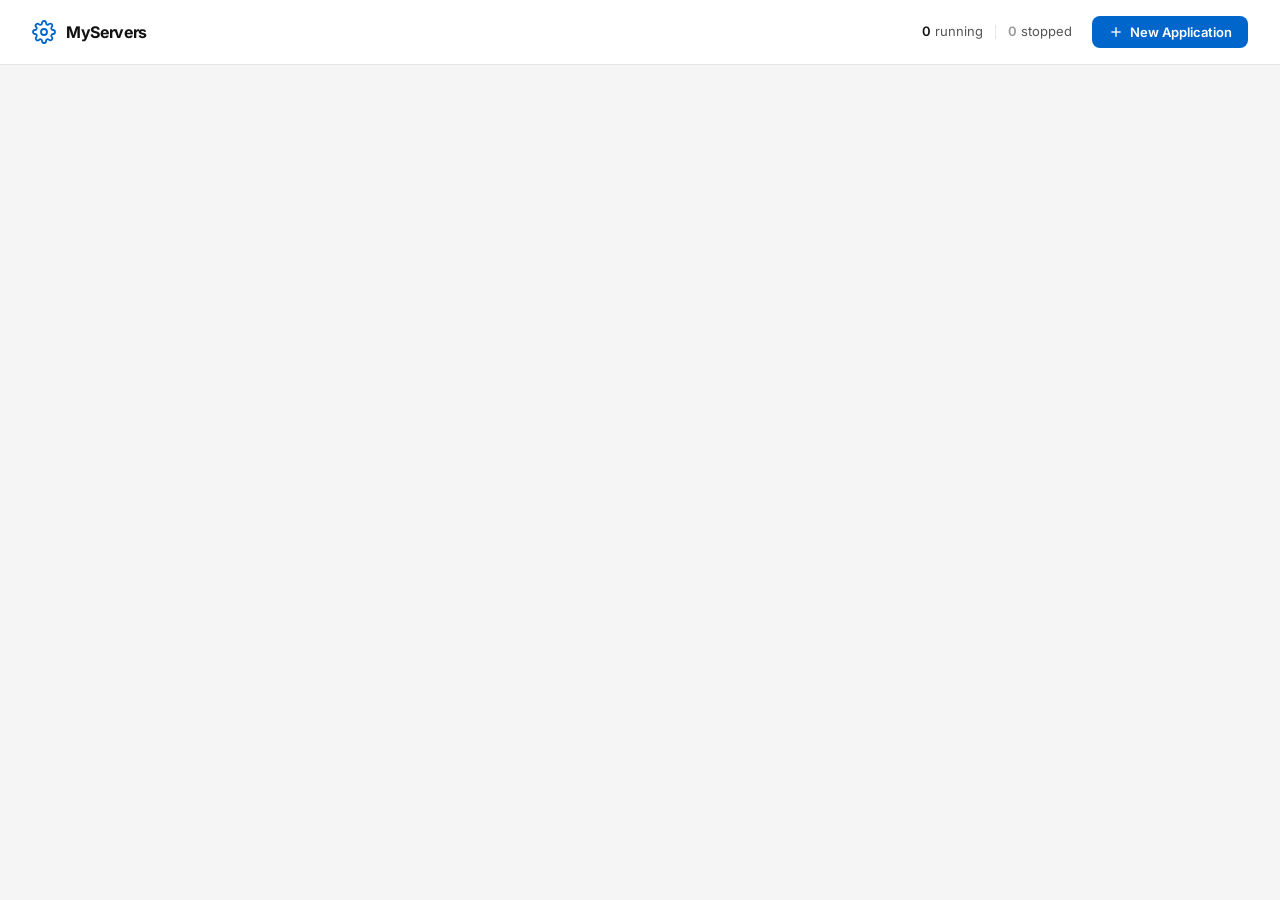
==== app/public/index.html @ 9ef7dccb "feat: Implement core application management and server functionality - Added main application logic " ====
<!DOCTYPE html>
<html lang="en">
<head>
  <meta charset="UTF-8"/>
  <meta name="viewport" content="width=device-width,initial-scale=1.0"/>
  <title>MyServers</title>
  <link rel="icon" type="image/svg+xml" href="data:image/svg+xml,%3Csvg xmlns='http://www.w3.org/2000/svg' viewBox='0 0 24 24' fill='none' stroke='%236366f1' stroke-width='1.8'%3E%3Ccircle cx='12' cy='12' r='3'/%3E%3Cpath d='M19.4 15a1.65 1.65 0 0 0 .33 1.82l.06.06a2 2 0 1 1-2.83 2.83l-.06-.06a1.65 1.65 0 0 0-1.82-.33 1.65 1.65 0 0 0-1 1.51V21a2 2 0 0 1-4 0v-.09A1.65 1.65 0 0 0 9 19.4a1.65 1.65 0 0 0-1.82.33l-.06.06a2 2 0 1 1-2.83-2.83l.06-.06A1.65 1.65 0 0 0 4.68 15a1.65 1.65 0 0 0-1.51-1H3a2 2 0 0 1 0-4h.09A1.65 1.65 0 0 0 4.6 9a1.65 1.65 0 0 0-.33-1.82l-.06-.06a2 2 0 1 1 2.83-2.83l.06.06A1.65 1.65 0 0 0 9 4.68a1.65 1.65 0 0 0 1-1.51V3a2 2 0 0 1 4 0v.09a1.65 1.65 0 0 0 1 1.51 1.65 1.65 0 0 0 1.82-.33l.06-.06a2 2 0 1 1 2.83 2.83l-.06.06A1.65 1.65 0 0 0 19.4 9a1.65 1.65 0 0 0 1.51 1H21a2 2 0 0 1 0 4h-.09a1.65 1.65 0 0 0-1.51 1z'/%3E%3C/svg%3E"/>
  <link href="https://fonts.googleapis.com/css2?family=Inter:wght@400;500;600;700&display=swap" rel="stylesheet"/>
  <link rel="stylesheet" href="style.css"/>
</head>
<body>

  <header class="header">
    <div class="header-left">
      <svg class="logo" viewBox="0 0 24 24" fill="none" stroke="currentColor" stroke-width="1.8"><circle cx="12" cy="12" r="3"/><path d="M19.4 15a1.65 1.65 0 0 0 .33 1.82l.06.06a2 2 0 1 1-2.83 2.83l-.06-.06a1.65 1.65 0 0 0-1.82-.33 1.65 1.65 0 0 0-1 1.51V21a2 2 0 0 1-4 0v-.09A1.65 1.65 0 0 0 9 19.4a1.65 1.65 0 0 0-1.82.33l-.06.06a2 2 0 1 1-2.83-2.83l.06-.06A1.65 1.65 0 0 0 4.68 15a1.65 1.65 0 0 0-1.51-1H3a2 2 0 0 1 0-4h.09A1.65 1.65 0 0 0 4.6 9a1.65 1.65 0 0 0-.33-1.82l-.06-.06a2 2 0 1 1 2.83-2.83l.06.06A1.65 1.65 0 0 0 9 4.68a1.65 1.65 0 0 0 1-1.51V3a2 2 0 0 1 4 0v.09a1.65 1.65 0 0 0 1 1.51 1.65 1.65 0 0 0 1.82-.33l.06-.06a2 2 0 1 1 2.83 2.83l-.06.06A1.65 1.65 0 0 0 19.4 9a1.65 1.65 0 0 0 1.51 1H21a2 2 0 0 1 0 4h-.09a1.65 1.65 0 0 0-1.51 1z"/></svg>
      <h1>MyServers</h1>
    </div>
    <div class="header-right">
      <div class="stats">
        <span class="stat"><b id="statRunning">0</b> running</span>
        <span class="stat-sep"></span>
        <span class="stat muted"><b id="statStopped">0</b> stopped</span>
      </div>
      <button class="btn btn-accent" id="btnAdd">
        <svg viewBox="0 0 24 24" fill="none" stroke="currentColor" stroke-width="2"><line x1="12" y1="5" x2="12" y2="19"/><line x1="5" y1="12" x2="19" y2="12"/></svg>
        New Application
      </button>
    </div>
  </header>

  <main class="main">
    <div id="appList"></div>
  </main>

  <div id="toastBox" class="toast-wrap"></div>

  <!-- ═══ Add/Edit Modal ═══ -->
  <div id="modal" class="overlay hidden"><div class="overlay-bg"></div>
    <div class="dialog">
      <div class="dialog-head">
        <h2 id="modalTitle">New Application</h2>
        <button class="icon-btn" onclick="closeModal('modal')"><svg viewBox="0 0 24 24" fill="none" stroke="currentColor" stroke-width="2"><line x1="18" y1="6" x2="6" y2="18"/><line x1="6" y1="6" x2="18" y2="18"/></svg></button>
      </div>
      <form id="appForm" autocomplete="off" class="dialog-body">
        <input type="hidden" id="fId"/>

        <div class="field">
          <label for="fName">Application Name</label>
          <input type="text" id="fName" required/>
        </div>

        <div class="field-row">
          <div class="field" style="width:140px">
            <label for="fType">Type</label>
            <select id="fType">
            </select>
          </div>
          <div class="field grow">
            <label for="fDir">Project Directory</label>
            <div class="field-with-btn">
              <input type="text" id="fDir" required/>
              <button type="button" class="browse-btn" onclick="pickFolder('fDir')">Browse</button>
            </div>
          </div>
        </div>

        <div class="field-row">
          <div class="field" style="width:140px">
            <label for="fServe">Serve Mode</label>
            <select id="fServe">
              <option value="command">Command</option>
              <option value="static">Static Folder</option>
              <option value="script">Script File</option>
            </select>
          </div>
          <div class="field" style="width:100px">
            <label for="fPort">Port</label>
            <input type="number" id="fPort"/>
          </div>
          <div class="field grow hidden" id="fStaticWrap">
            <label for="fStatic">Static Folder</label>
            <input type="text" id="fStatic"/>
          </div>
          <div class="field grow hidden" id="fScriptWrap">
            <label for="fScript">Script File</label>
            <div class="field-with-btn">
              <input type="text" id="fScript"/>
              <button type="button" class="browse-btn" onclick="pickScript()">Browse</button>
            </div>
          </div>
        </div>

        <div class="field">
          <label for="fBuild">Build &amp; Run Command <span class="field-hint">one command per line — last line is the run command</span></label>
          <textarea id="fBuild" rows="4"></textarea>
        </div>

        <div class="field">
          <label for="fEnv">Environment Variables <span class="field-hint">KEY=VALUE per line</span></label>
          <textarea id="fEnv" rows="2"></textarea>
        </div>

        <label class="switch-row">
          <span class="switch"><input type="checkbox" id="fAuto"/><span class="track"></span></span>
          Auto-start when MyServers launches
        </label>

        <div class="dialog-foot">
          <button type="button" class="btn btn-flat" onclick="closeModal('modal')">Cancel</button>
          <button type="submit" class="btn btn-accent">Save</button>
        </div>
      </form>
    </div>
  </div>

  <!-- ═══ Logs Modal ═══ -->
  <div id="logModal" class="overlay hidden"><div class="overlay-bg"></div>
    <div class="dialog dialog-lg">
      <div class="dialog-head">
        <h2 id="logTitle">Logs</h2>
        <div class="head-actions">
          <button class="btn btn-flat btn-sm" id="btnWrapLog" title="Toggle word wrap">
            <svg viewBox="0 0 24 24" fill="none" stroke="currentColor" stroke-width="2" class="ic"><path d="M3 6h18"/><path d="M3 12h15a3 3 0 1 1 0 6h-4"/><polyline points="13 16 11 18 13 20"/><path d="M3 18h4"/></svg>
            Text Wrap
          </button>
          <button class="btn btn-flat btn-sm" id="btnCopyLog">
            <svg viewBox="0 0 24 24" fill="none" stroke="currentColor" stroke-width="2" class="ic"><rect x="9" y="9" width="13" height="13" rx="2" ry="2"/><path d="M5 15H4a2 2 0 0 1-2-2V4a2 2 0 0 1 2-2h9a2 2 0 0 1 2 2v1"/></svg>
            Copy
          </button>
          <button class="btn btn-flat btn-sm" id="btnExportLog">
            <svg viewBox="0 0 24 24" fill="none" stroke="currentColor" stroke-width="2" class="ic"><path d="M21 15v4a2 2 0 0 1-2 2H5a2 2 0 0 1-2-2v-4"/><polyline points="7 10 12 15 17 10"/><line x1="12" y1="15" x2="12" y2="3"/></svg>
            Export
          </button>
          <button class="icon-btn" id="btnCloseLogs"><svg viewBox="0 0 24 24" fill="none" stroke="currentColor" stroke-width="2"><line x1="18" y1="6" x2="6" y2="18"/><line x1="6" y1="6" x2="18" y2="18"/></svg></button>
        </div>
      </div>
      <div class="dialog-body">
        <div class="tab-bar">
          <button class="tab active" data-tab="run">Runtime</button>
          <button class="tab" data-tab="build">Build</button>
          <button class="tab" data-tab="applog">Persisted Log</button>
        </div>
        <pre id="logContent" class="terminal nowrap"></pre>
      </div>
    </div>
  </div>

  <script src="app.js"></script>
</body>
</html>
---- app/public/style.css ----
/* ━━━ Reset ━━━━━━━━━━━━━━━━━━━━━━━━━━━━━━━━━━━━━━━━━━━━━━━━━━━━━━━ */
*,*::before,*::after{box-sizing:border-box;margin:0;padding:0}

:root{
  --bg:#f5f5f5;
  --card:#fff;
  --border:#e5e5e5;
  --border-hover:#ccc;
  --text:#111;
  --text-secondary:#555;
  --text-muted:#999;
  --accent:#0066cc;
  --accent-hover:#0055aa;
  --accent-soft:rgba(0,102,204,.07);
  --green:#16a34a;
  --green-soft:rgba(22,163,74,.08);
  --red:#dc2626;
  --orange:#ea580c;
  --orange-soft:rgba(234,88,12,.08);

  --font:'Inter',-apple-system,'Segoe UI',system-ui,sans-serif;
  --mono:'Cascadia Code','SF Mono','Consolas',monospace;
  --radius:8px;
  --shadow:0 1px 3px rgba(0,0,0,.06),0 1px 2px rgba(0,0,0,.04);
  --shadow-lg:0 10px 40px rgba(0,0,0,.1);
  --transition:.15s ease;
}

html{font-size:14px;-webkit-font-smoothing:antialiased}
body{font-family:var(--font);background:var(--bg);color:var(--text);line-height:1.5}

/* ━━━ Header ━━━━━━━━━━━━━━━━━━━━━━━━━━━━━━━━━━━━━━━━━━━━━━━━━━━━━ */
.header{
  display:flex;align-items:center;justify-content:space-between;
  padding:16px 32px;
  background:var(--card);border-bottom:1px solid var(--border);
  position:sticky;top:0;z-index:50;
}
.header-left{display:flex;align-items:center;gap:10px}
.logo{width:24px;height:24px;color:var(--accent)}
.header h1{font-size:16px;font-weight:700;letter-spacing:-.02em}
.header-right{display:flex;align-items:center;gap:20px}
.stats{display:flex;align-items:center;gap:12px;font-size:13px;color:var(--text-secondary)}
.stats b{font-weight:600;color:var(--text)}
.stat.muted b{color:var(--text-muted)}
.stat-sep{width:1px;height:14px;background:var(--border)}

/* ━━━ Buttons ━━━━━━━━━━━━━━━━━━━━━━━━━━━━━━━━━━━━━━━━━━━━━━━━━━━━ */
.btn{
  display:inline-flex;align-items:center;gap:6px;
  border:none;cursor:pointer;border-radius:var(--radius);
  font:600 13px/1 var(--font);
  padding:8px 16px;transition:all var(--transition);
}
.btn svg{width:16px;height:16px}
.btn-accent{background:var(--accent);color:#fff}
.btn-accent:hover{background:var(--accent-hover)}
.btn-flat{background:transparent;color:var(--text-secondary);border:1px solid var(--border)}
.btn-flat:hover{background:var(--bg);border-color:var(--border-hover)}
.btn-sm{padding:5px 10px;font-size:12px}
.btn-sm svg{width:14px;height:14px}

.icon-btn{
  display:flex;align-items:center;justify-content:center;
  width:32px;height:32px;border:none;cursor:pointer;
  border-radius:var(--radius);background:transparent;color:var(--text-muted);
  transition:all var(--transition);
}
.icon-btn:hover{background:var(--bg);color:var(--text)}
.icon-btn svg{width:18px;height:18px}
.ic{width:14px;height:14px}

/* ━━━ Main / App List ━━━━━━━━━━━━━━━━━━━━━━━━━━━━━━━━━━━━━━━━━━━━ */
.main{max-width:1100px;margin:0 auto;padding:24px 32px 48px}

.empty-state{
  text-align:center;padding:80px 20px;color:var(--text-muted);
}
.empty-state h3{font-size:16px;font-weight:600;color:var(--text-secondary);margin-bottom:4px}
.empty-state p{font-size:13px}

/* ─── Row ─────────────────────────────────────────── */
.app-row{
  display:flex;align-items:center;gap:16px;
  padding:14px 20px;
  background:var(--card);
  border:1px solid var(--border);
  border-radius:var(--radius);
  margin-bottom:8px;
  transition:border-color var(--transition),box-shadow var(--transition);
}
.app-row:hover{border-color:var(--border-hover);box-shadow:var(--shadow)}

/* Status indicator */
.status-dot{
  width:10px;height:10px;border-radius:50%;flex-shrink:0;
  transition:background var(--transition);
}
.status-dot.running{background:var(--green);box-shadow:0 0 0 3px var(--green-soft)}
.status-dot.building{background:var(--orange);box-shadow:0 0 0 3px var(--orange-soft);animation:blink 1.2s infinite}
.status-dot.stopped{background:#ccc}
@keyframes blink{0%,100%{opacity:1}50%{opacity:.3}}

/* Info block */
.app-info{flex:1;min-width:0}
.app-name{font-size:14px;font-weight:600;line-height:1.3;display:flex;align-items:center;gap:8px}
.app-meta{display:flex;gap:16px;margin-top:2px;font-size:12px;color:var(--text-muted)}
.app-meta span{display:flex;align-items:center;gap:4px;white-space:nowrap}
.meta-label{font-weight:600;color:var(--text-secondary)}
.app-dir{overflow:hidden;text-overflow:ellipsis}

.tag{
  display:inline-block;font-size:10px;font-weight:700;text-transform:uppercase;
  letter-spacing:.04em;padding:2px 6px;border-radius:4px;
}
.tag-running{background:var(--green-soft);color:var(--green)}
.tag-building{background:var(--orange-soft);color:var(--orange)}
.tag-stopped{background:var(--bg);color:var(--text-muted)}
.tag-auto{background:var(--accent-soft);color:var(--accent);margin-left:4px}

/* Actions — always visible but subtle */
.app-actions{display:flex;gap:4px;flex-shrink:0}
.act-btn{
  display:flex;align-items:center;justify-content:center;gap:4px;
  height:30px;padding:0 10px;border:1px solid var(--border);
  border-radius:6px;background:var(--card);cursor:pointer;
  font:500 12px var(--font);color:var(--text-secondary);
  transition:all var(--transition);
}
.act-btn svg{width:14px;height:14px}
.act-btn:hover{border-color:var(--border-hover);background:var(--bg)}
.act-btn.act-start{color:var(--green);border-color:rgba(22,163,74,.25)}
.act-btn.act-start:hover{background:var(--green-soft)}
.act-btn.act-stop{color:var(--red);border-color:rgba(220,38,38,.2)}
.act-btn.act-stop:hover{background:rgba(220,38,38,.06)}

/* ━━━ Overlay / Dialog ━━━━━━━━━━━━━━━━━━━━━━━━━━━━━━━━━━━━━━━━━━━ */
.overlay{position:fixed;inset:0;display:flex;align-items:center;justify-content:center;z-index:100}
.overlay.hidden{display:none}
.overlay-bg{position:absolute;inset:0;background:rgba(0,0,0,.15);backdrop-filter:blur(4px);animation:fadeIn .15s}

.dialog{
  position:relative;background:var(--card);
  border:1px solid var(--border);border-radius:12px;
  width:560px;max-width:94vw;max-height:88vh;overflow-y:auto;
  box-shadow:var(--shadow-lg);animation:slideUp .2s;
}
.dialog-lg{width:800px;height:70vh;resize:both;overflow:hidden;min-width:400px;min-height:300px;display:flex;flex-direction:column}
.dialog-lg .dialog-head{flex-shrink:0}
.dialog-lg .dialog-body{flex:1;display:flex;flex-direction:column;overflow:hidden}
.dialog-head{
  display:flex;align-items:center;justify-content:space-between;
  padding:16px 24px;border-bottom:1px solid var(--border);
}
.dialog-head h2{font-size:15px;font-weight:700}
.head-actions{display:flex;gap:4px;align-items:center}
.dialog-body{padding:20px 24px}
.dialog-foot{
  display:flex;justify-content:flex-end;gap:8px;
  padding-top:16px;margin-top:16px;border-top:1px solid var(--border);
}
@keyframes fadeIn{from{opacity:0}to{opacity:1}}
@keyframes slideUp{from{opacity:0;transform:translateY(10px)}to{opacity:1;transform:translateY(0)}}

/* ━━━ Form Fields ━━━━━━━━━━━━━━━━━━━━━━━━━━━━━━━━━━━━━━━━━━━━━━━━ */
.field{margin-bottom:16px}
.field label{display:block;font-size:12px;font-weight:600;color:var(--text-secondary);margin-bottom:4px}
.field-hint{font-weight:400;color:var(--text-muted)}
.field input,.field textarea,.field select{
  width:100%;padding:8px 12px;
  background:var(--bg);border:1px solid var(--border);border-radius:var(--radius);
  font:400 13px var(--font);color:var(--text);
  transition:border var(--transition);
}
.field textarea{font-family:var(--mono);font-size:12px;resize:vertical}
.field input:focus,.field textarea:focus,.field select:focus{
  outline:none;border-color:var(--accent);box-shadow:0 0 0 3px rgba(0,102,204,.1);
}

.field-row{display:flex;gap:12px;margin-bottom:16px}
.field-row .field{margin-bottom:0}
.grow{flex:1}

.field-with-btn{display:flex;gap:6px}
.field-with-btn input{flex:1}
.browse-btn{
  padding:8px 14px;border:1px solid var(--border);border-radius:var(--radius);
  background:var(--card);font:500 12px var(--font);color:var(--text-secondary);
  cursor:pointer;white-space:nowrap;transition:all var(--transition);
}
.browse-btn:hover{background:var(--bg);border-color:var(--border-hover)}

.hidden{display:none!important}

/* Switch */
.switch-row{
  display:flex;align-items:center;gap:10px;cursor:pointer;
  font-size:13px;color:var(--text-secondary);margin-bottom:8px;
}
.switch{position:relative;width:36px;height:20px;flex-shrink:0}
.switch input{opacity:0;width:0;height:0;position:absolute}
.track{
  position:absolute;inset:0;background:#d4d4d4;border-radius:20px;
  transition:background var(--transition);cursor:pointer;
}
.track::after{
  content:'';position:absolute;width:16px;height:16px;
  left:2px;top:2px;background:#fff;border-radius:50%;
  box-shadow:0 1px 3px rgba(0,0,0,.15);transition:transform var(--transition);
}
.switch input:checked~.track{background:var(--accent)}
.switch input:checked~.track::after{transform:translateX(16px)}

/* ━━━ Tabs / Terminal ━━━━━━━━━━━━━━━━━━━━━━━━━━━━━━━━━━━━━━━━━━━━ */
.tab-bar{display:flex;gap:4px;margin-bottom:12px}
.tab{
  padding:6px 14px;border:none;border-radius:var(--radius);
  background:transparent;font:500 12px var(--font);color:var(--text-muted);
  cursor:pointer;transition:all var(--transition);
}
.tab:hover{background:var(--bg)}
.tab.active{background:var(--accent);color:#fff}

.terminal{
  background:#0c0c0c;color:#cccccc;
  border-radius:var(--radius);padding:16px;
  font:13px/1.5 'Cascadia Mono','Consolas','Courier New',monospace;
  flex:1;min-height:100px;overflow:auto;
  white-space:pre-wrap;word-break:break-all;
}
.terminal .log-err{
  color:#f87171;
}
.terminal .log-warn{
  color:#fbbf24;
}
.terminal .log-info{
  color:#34d399;
}
.terminal .log-debug{
  color:#6b7280;font-style:italic;
}
.terminal .log-url, .terminal .log-err .log-url, .terminal .log-warn .log-url, .terminal .log-debug .log-url{
  color:#5eead4;text-decoration:underline;
  cursor:pointer;
}
.terminal .log-url:hover{
  color:#99f6e4;
}
.terminal .log-ts, .terminal .log-err .log-ts, .terminal .log-warn .log-ts, .terminal .log-debug .log-ts{
  color:#6b7280;
}

.terminal.nowrap{
  white-space:pre;word-break:normal;
}

/* ━━━ Toast ━━━━━━━━━━━━━━━━━━━━━━━━━━━━━━━━━━━━━━━━━━━━━━━━━━━━━━ */
.toast-wrap{
  position:fixed;bottom:20px;right:20px;z-index:200;
  display:flex;flex-direction:column-reverse;gap:8px;pointer-events:none;
}
.toast{
  pointer-events:auto;padding:10px 16px;border-radius:var(--radius);
  font:500 13px var(--font);color:var(--text);
  background:var(--card);border:1px solid var(--border);
  box-shadow:var(--shadow-lg);
  opacity:0;transform:translateY(8px);transition:all .25s;
}
.toast.show{opacity:1;transform:translateY(0)}
.toast-success{border-left:3px solid var(--green)}
.toast-error{border-left:3px solid var(--red)}
.toast-info{border-left:3px solid var(--accent)}

/* ━━━ Scrollbar ━━━━━━━━━━━━━━━━━━━━━━━━━━━━━━━━━━━━━━━━━━━━━━━━━━ */
::-webkit-scrollbar{width:6px;height:6px}
::-webkit-scrollbar-track{background:transparent}
::-webkit-scrollbar-thumb{background:#ddd;border-radius:3px}
::-webkit-scrollbar-thumb:hover{background:#bbb}
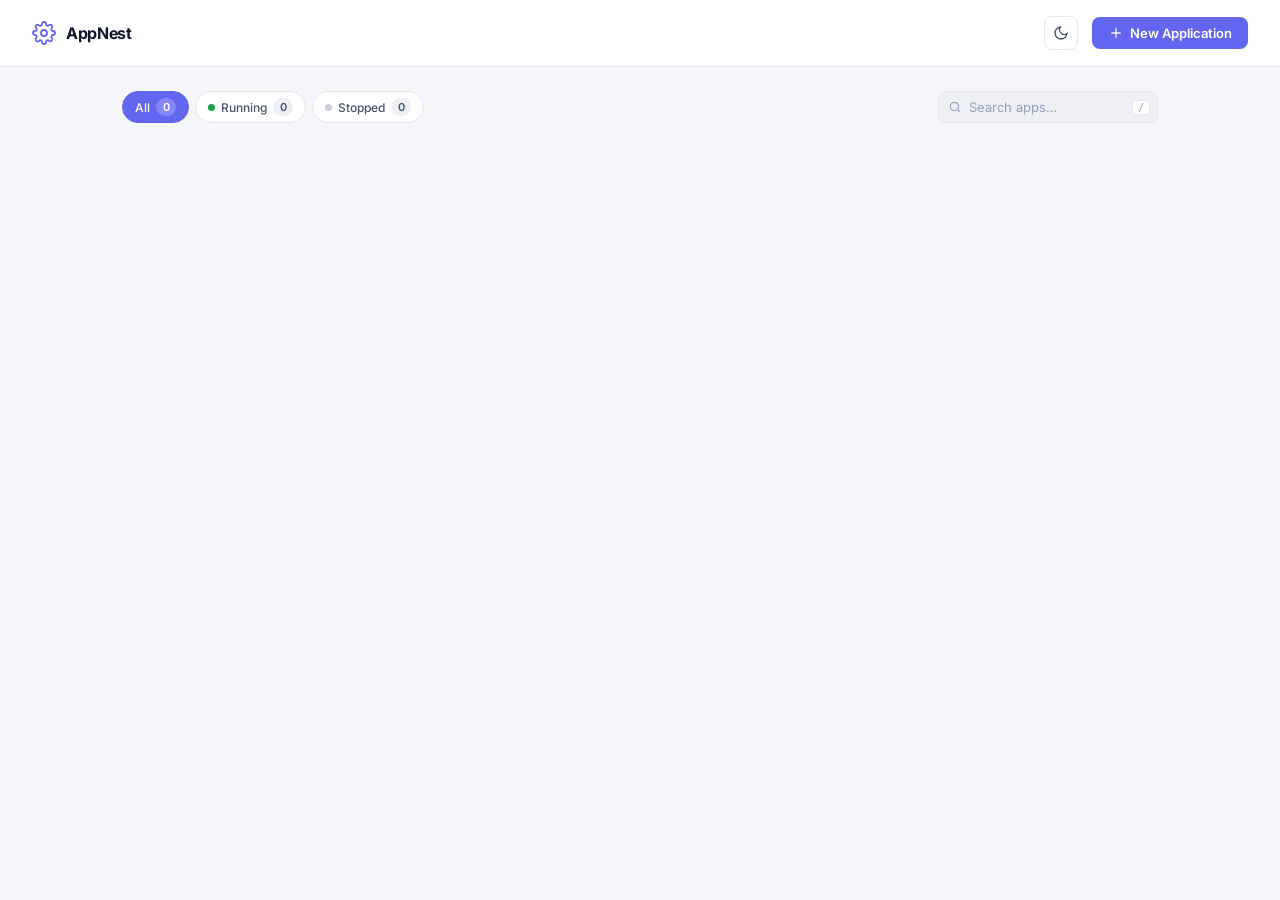
==== commit b7531a02: "feat: Add log search and follow functionality with UI enhancements" ====
--- a/app/public/index.html
+++ b/app/public/index.html
@@ -3,24 +3,33 @@
 <head>
   <meta charset="UTF-8"/>
   <meta name="viewport" content="width=device-width,initial-scale=1.0"/>
-  <title>MyServers</title>
+  <title>AppNest</title>
   <link rel="icon" type="image/svg+xml" href="data:image/svg+xml,%3Csvg xmlns='http://www.w3.org/2000/svg' viewBox='0 0 24 24' fill='none' stroke='%236366f1' stroke-width='1.8'%3E%3Ccircle cx='12' cy='12' r='3'/%3E%3Cpath d='M19.4 15a1.65 1.65 0 0 0 .33 1.82l.06.06a2 2 0 1 1-2.83 2.83l-.06-.06a1.65 1.65 0 0 0-1.82-.33 1.65 1.65 0 0 0-1 1.51V21a2 2 0 0 1-4 0v-.09A1.65 1.65 0 0 0 9 19.4a1.65 1.65 0 0 0-1.82.33l-.06.06a2 2 0 1 1-2.83-2.83l.06-.06A1.65 1.65 0 0 0 4.68 15a1.65 1.65 0 0 0-1.51-1H3a2 2 0 0 1 0-4h.09A1.65 1.65 0 0 0 4.6 9a1.65 1.65 0 0 0-.33-1.82l-.06-.06a2 2 0 1 1 2.83-2.83l.06.06A1.65 1.65 0 0 0 9 4.68a1.65 1.65 0 0 0 1-1.51V3a2 2 0 0 1 4 0v.09a1.65 1.65 0 0 0 1 1.51 1.65 1.65 0 0 0 1.82-.33l.06-.06a2 2 0 1 1 2.83 2.83l-.06.06A1.65 1.65 0 0 0 19.4 9a1.65 1.65 0 0 0 1.51 1H21a2 2 0 0 1 0 4h-.09a1.65 1.65 0 0 0-1.51 1z'/%3E%3C/svg%3E"/>
   <link href="https://fonts.googleapis.com/css2?family=Inter:wght@400;500;600;700&display=swap" rel="stylesheet"/>
   <link rel="stylesheet" href="style.css"/>
+  <script>
+    // Apply theme before paint to prevent flash
+    (function(){
+      try{
+        var t = localStorage.getItem('theme');
+        if(!t) t = window.matchMedia('(prefers-color-scheme: dark)').matches ? 'dark' : 'light';
+        document.documentElement.setAttribute('data-theme', t);
+      }catch(e){}
+    })();
+  </script>
 </head>
 <body>
 
   <header class="header">
     <div class="header-left">
       <svg class="logo" viewBox="0 0 24 24" fill="none" stroke="currentColor" stroke-width="1.8"><circle cx="12" cy="12" r="3"/><path d="M19.4 15a1.65 1.65 0 0 0 .33 1.82l.06.06a2 2 0 1 1-2.83 2.83l-.06-.06a1.65 1.65 0 0 0-1.82-.33 1.65 1.65 0 0 0-1 1.51V21a2 2 0 0 1-4 0v-.09A1.65 1.65 0 0 0 9 19.4a1.65 1.65 0 0 0-1.82.33l-.06.06a2 2 0 1 1-2.83-2.83l.06-.06A1.65 1.65 0 0 0 4.68 15a1.65 1.65 0 0 0-1.51-1H3a2 2 0 0 1 0-4h.09A1.65 1.65 0 0 0 4.6 9a1.65 1.65 0 0 0-.33-1.82l-.06-.06a2 2 0 1 1 2.83-2.83l.06.06A1.65 1.65 0 0 0 9 4.68a1.65 1.65 0 0 0 1-1.51V3a2 2 0 0 1 4 0v.09a1.65 1.65 0 0 0 1 1.51 1.65 1.65 0 0 0 1.82-.33l.06-.06a2 2 0 1 1 2.83 2.83l-.06.06A1.65 1.65 0 0 0 19.4 9a1.65 1.65 0 0 0 1.51 1H21a2 2 0 0 1 0 4h-.09a1.65 1.65 0 0 0-1.51 1z"/></svg>
-      <h1>MyServers</h1>
+      <h1>AppNest</h1>
     </div>
     <div class="header-right">
-      <div class="stats">
-        <span class="stat"><b id="statRunning">0</b> running</span>
-        <span class="stat-sep"></span>
-        <span class="stat muted"><b id="statStopped">0</b> stopped</span>
-      </div>
+      <button class="theme-toggle" id="btnTheme" title="Toggle theme" aria-label="Toggle theme">
+        <svg class="icon-moon" viewBox="0 0 24 24" fill="none" stroke="currentColor" stroke-width="2"><path d="M21 12.79A9 9 0 1 1 11.21 3 7 7 0 0 0 21 12.79z"/></svg>
+        <svg class="icon-sun" viewBox="0 0 24 24" fill="none" stroke="currentColor" stroke-width="2"><circle cx="12" cy="12" r="4"/><path d="M12 2v2M12 20v2M4.93 4.93l1.41 1.41M17.66 17.66l1.41 1.41M2 12h2M20 12h2M4.93 19.07l1.41-1.41M17.66 6.34l1.41-1.41"/></svg>
+      </button>
       <button class="btn btn-accent" id="btnAdd">
         <svg viewBox="0 0 24 24" fill="none" stroke="currentColor" stroke-width="2"><line x1="12" y1="5" x2="12" y2="19"/><line x1="5" y1="12" x2="19" y2="12"/></svg>
         New Application
@@ -29,10 +38,61 @@
   </header>
 
   <main class="main">
+    <div class="list-toolbar">
+      <div class="filter-chips" role="tablist">
+        <button class="chip active" data-filter="all" role="tab">
+          All <span class="chip-count" id="statAll">0</span>
+        </button>
+        <button class="chip" data-filter="running" role="tab">
+          <span class="chip-dot running"></span>
+          Running <span class="chip-count" id="statRunning">0</span>
+        </button>
+        <button class="chip" data-filter="stopped" role="tab">
+          <span class="chip-dot stopped"></span>
+          Stopped <span class="chip-count" id="statStopped">0</span>
+        </button>
+      </div>
+      <div class="search">
+        <svg viewBox="0 0 24 24" fill="none" stroke="currentColor" stroke-width="2"><circle cx="11" cy="11" r="7"/><line x1="21" y1="21" x2="16.65" y2="16.65"/></svg>
+        <input type="text" id="searchInput" placeholder="Search apps…" autocomplete="off"/>
+        <kbd>/</kbd>
+      </div>
+    </div>
     <div id="appList"></div>
   </main>
 
   <div id="toastBox" class="toast-wrap"></div>
+
+  <!-- ═══ Confirm Dialog ═══ -->
+  <div id="confirmModal" class="overlay hidden"><div class="overlay-bg"></div>
+    <div class="dialog dialog-sm">
+      <div class="dialog-body">
+        <h3 id="confirmTitle" class="confirm-title">Are you sure?</h3>
+        <p id="confirmMessage" class="confirm-message"></p>
+        <div class="dialog-foot confirm-foot">
+          <button type="button" class="btn btn-flat" id="confirmCancel">Cancel</button>
+          <button type="button" class="btn btn-danger" id="confirmOk">Confirm</button>
+        </div>
+      </div>
+    </div>
+  </div>
+
+  <!-- ═══ Command Palette ═══ -->
+  <div id="paletteModal" class="overlay hidden"><div class="overlay-bg"></div>
+    <div class="palette">
+      <div class="palette-input-wrap">
+        <svg viewBox="0 0 24 24" fill="none" stroke="currentColor" stroke-width="2"><circle cx="11" cy="11" r="7"/><line x1="21" y1="21" x2="16.65" y2="16.65"/></svg>
+        <input type="text" id="paletteInput" placeholder="Type to search apps or actions…" autocomplete="off"/>
+        <kbd>Esc</kbd>
+      </div>
+      <div id="paletteResults" class="palette-results"></div>
+      <div class="palette-foot">
+        <span><kbd>↑</kbd><kbd>↓</kbd> navigate</span>
+        <span><kbd>Enter</kbd> run</span>
+        <span><kbd>Esc</kbd> close</span>
+      </div>
+    </div>
+  </div>
 
   <!-- ═══ Add/Edit Modal ═══ -->
   <div id="modal" class="overlay hidden"><div class="overlay-bg"></div>
@@ -53,6 +113,13 @@
           <div class="field" style="width:140px">
             <label for="fType">Type</label>
             <select id="fType">
+            </select>
+          </div>
+          <div class="field" style="width:120px">
+            <label for="fMode">Mode</label>
+            <select id="fMode">
+              <option value="dev">Dev</option>
+              <option value="release">Release</option>
             </select>
           </div>
           <div class="field grow">
@@ -102,7 +169,7 @@
 
         <label class="switch-row">
           <span class="switch"><input type="checkbox" id="fAuto"/><span class="track"></span></span>
-          Auto-start when MyServers launches
+          Auto-start when AppNest launches
         </label>
 
         <div class="dialog-foot">
@@ -140,6 +207,14 @@
           <button class="tab" data-tab="build">Build</button>
           <button class="tab" data-tab="applog">Persisted Log</button>
         </div>
+        <div class="log-toolbar">
+          <div class="log-search">
+            <svg viewBox="0 0 24 24" fill="none" stroke="currentColor" stroke-width="2"><circle cx="11" cy="11" r="7"/><line x1="21" y1="21" x2="16.65" y2="16.65"/></svg>
+            <input type="text" id="logSearchInput" placeholder="Filter / search in logs…" autocomplete="off"/>
+            <span class="log-search-count" id="logSearchCount"></span>
+          </div>
+          <button class="follow-pill is-following" id="followPill" title="Click to pause auto-scroll">Following</button>
+        </div>
         <pre id="logContent" class="terminal nowrap"></pre>
       </div>
     </div>
--- a/app/public/style.css
+++ b/app/public/style.css
@@ -2,32 +2,68 @@
 *,*::before,*::after{box-sizing:border-box;margin:0;padding:0}
 
 :root{
-  --bg:#f5f5f5;
+  --bg:#f6f7fb;
+  --bg-subtle:#eef0f6;
   --card:#fff;
-  --border:#e5e5e5;
-  --border-hover:#ccc;
-  --text:#111;
-  --text-secondary:#555;
-  --text-muted:#999;
-  --accent:#0066cc;
-  --accent-hover:#0055aa;
-  --accent-soft:rgba(0,102,204,.07);
+  --border:#e5e7eb;
+  --border-hover:#cbd0d8;
+  --text:#0f172a;
+  --text-secondary:#475569;
+  --text-muted:#94a3b8;
+  --accent:#6366f1;
+  --accent-hover:#4f46e5;
+  --accent-soft:rgba(99,102,241,.10);
+  --accent-ring:rgba(99,102,241,.22);
   --green:#16a34a;
-  --green-soft:rgba(22,163,74,.08);
+  --green-soft:rgba(22,163,74,.10);
   --red:#dc2626;
+  --red-soft:rgba(220,38,38,.08);
   --orange:#ea580c;
-  --orange-soft:rgba(234,88,12,.08);
+  --orange-soft:rgba(234,88,12,.10);
 
   --font:'Inter',-apple-system,'Segoe UI',system-ui,sans-serif;
   --mono:'Cascadia Code','SF Mono','Consolas',monospace;
   --radius:8px;
-  --shadow:0 1px 3px rgba(0,0,0,.06),0 1px 2px rgba(0,0,0,.04);
-  --shadow-lg:0 10px 40px rgba(0,0,0,.1);
+  --radius-lg:12px;
+  --shadow:0 1px 3px rgba(15,23,42,.06),0 1px 2px rgba(15,23,42,.04);
+  --shadow-lg:0 18px 50px rgba(15,23,42,.14);
   --transition:.15s ease;
+
+  --scroll-thumb:#d6dae1;
+  --scroll-thumb-hover:#b7bcc6;
+  --term-bg:#0c0c0c;
+  --term-fg:#cccccc;
+}
+
+[data-theme="dark"]{
+  --bg:#0b0d12;
+  --bg-subtle:#12151c;
+  --card:#161a23;
+  --border:#2f3645;
+  --border-hover:#434b5e;
+  --text:#e6e9ef;
+  --text-secondary:#a8b0c0;
+  --text-muted:#6b7487;
+  --accent:#818cf8;
+  --accent-hover:#a5b0fc;
+  --accent-soft:rgba(129,140,248,.14);
+  --accent-ring:rgba(129,140,248,.28);
+  --green:#4ade80;
+  --green-soft:rgba(74,222,128,.12);
+  --red:#f87171;
+  --red-soft:rgba(248,113,113,.12);
+  --orange:#fb923c;
+  --orange-soft:rgba(251,146,60,.14);
+  --shadow:0 1px 3px rgba(0,0,0,.4),0 1px 2px rgba(0,0,0,.3);
+  --shadow-lg:0 20px 60px rgba(0,0,0,.55);
+  --scroll-thumb:#2c3342;
+  --scroll-thumb-hover:#3b4354;
+  --term-bg:#05070b;
+  --term-fg:#d5d9e2;
 }
 
 html{font-size:14px;-webkit-font-smoothing:antialiased}
-body{font-family:var(--font);background:var(--bg);color:var(--text);line-height:1.5}
+body{font-family:var(--font);background:var(--bg);color:var(--text);line-height:1.5;transition:background var(--transition),color var(--transition)}
 
 /* ━━━ Header ━━━━━━━━━━━━━━━━━━━━━━━━━━━━━━━━━━━━━━━━━━━━━━━━━━━━━ */
 .header{
@@ -39,11 +75,50 @@
 .header-left{display:flex;align-items:center;gap:10px}
 .logo{width:24px;height:24px;color:var(--accent)}
 .header h1{font-size:16px;font-weight:700;letter-spacing:-.02em}
-.header-right{display:flex;align-items:center;gap:20px}
+.header-right{display:flex;align-items:center;gap:14px}
 .stats{display:flex;align-items:center;gap:12px;font-size:13px;color:var(--text-secondary)}
 .stats b{font-weight:600;color:var(--text)}
 .stat.muted b{color:var(--text-muted)}
 .stat-sep{width:1px;height:14px;background:var(--border)}
+
+/* Search */
+.search{
+  position:relative;display:flex;align-items:center;
+}
+.search svg{
+  position:absolute;left:10px;width:14px;height:14px;color:var(--text-muted);pointer-events:none;
+}
+.search input{
+  width:220px;padding:7px 28px 7px 30px;
+  background:var(--bg-subtle);border:1px solid var(--border);border-radius:var(--radius);
+  font:400 13px var(--font);color:var(--text);
+  transition:all var(--transition);
+}
+.search input::placeholder{color:var(--text-muted)}
+.search input:hover{border-color:var(--border-hover)}
+.search input:focus{
+  outline:none;background:var(--card);border-color:var(--accent);
+  box-shadow:0 0 0 3px var(--accent-ring);
+}
+.search kbd{
+  position:absolute;right:8px;font:600 10px var(--mono);
+  color:var(--text-muted);background:var(--card);border:1px solid var(--border);
+  border-radius:4px;padding:1px 5px;pointer-events:none;
+}
+.search input:focus ~ kbd{opacity:0}
+
+/* Theme toggle */
+.theme-toggle{
+  display:flex;align-items:center;justify-content:center;
+  width:34px;height:34px;border:1px solid var(--border);cursor:pointer;
+  border-radius:var(--radius);background:var(--card);color:var(--text-secondary);
+  transition:all var(--transition);
+}
+.theme-toggle:hover{color:var(--text);border-color:var(--border-hover);background:var(--bg-subtle)}
+.theme-toggle svg{width:16px;height:16px}
+.theme-toggle .icon-sun{display:none}
+[data-theme="dark"] .theme-toggle .icon-sun{display:block}
+[data-theme="dark"] .theme-toggle .icon-moon{display:none}
 
 /* ━━━ Buttons ━━━━━━━━━━━━━━━━━━━━━━━━━━━━━━━━━━━━━━━━━━━━━━━━━━━━ */
 .btn{
@@ -56,7 +131,7 @@
 .btn-accent{background:var(--accent);color:#fff}
 .btn-accent:hover{background:var(--accent-hover)}
 .btn-flat{background:transparent;color:var(--text-secondary);border:1px solid var(--border)}
-.btn-flat:hover{background:var(--bg);border-color:var(--border-hover)}
+.btn-flat:hover{background:var(--bg-subtle);border-color:var(--border-hover);color:var(--text)}
 .btn-sm{padding:5px 10px;font-size:12px}
 .btn-sm svg{width:14px;height:14px}
 
@@ -66,13 +141,39 @@
   border-radius:var(--radius);background:transparent;color:var(--text-muted);
   transition:all var(--transition);
 }
-.icon-btn:hover{background:var(--bg);color:var(--text)}
+.icon-btn:hover{background:var(--bg-subtle);color:var(--text)}
 .icon-btn svg{width:18px;height:18px}
 .ic{width:14px;height:14px}
 
 /* ━━━ Main / App List ━━━━━━━━━━━━━━━━━━━━━━━━━━━━━━━━━━━━━━━━━━━━ */
 .main{max-width:1100px;margin:0 auto;padding:24px 32px 48px}
 
+/* Toolbar with status filter chips */
+.list-toolbar{
+  display:flex;align-items:center;justify-content:space-between;
+  margin-bottom:16px;
+}
+.filter-chips{display:flex;gap:6px;align-items:center}
+.chip{
+  display:inline-flex;align-items:center;gap:6px;
+  padding:6px 12px;border:1px solid var(--border);
+  border-radius:999px;background:var(--card);cursor:pointer;
+  font:500 12px var(--font);color:var(--text-secondary);
+  transition:all var(--transition);
+}
+.chip:hover{border-color:var(--border-hover);color:var(--text)}
+.chip.active{background:var(--accent);color:#fff;border-color:var(--accent)}
+.chip.active .chip-count{background:rgba(255,255,255,.22);color:#fff}
+.chip-count{
+  display:inline-flex;align-items:center;justify-content:center;
+  min-width:20px;padding:0 6px;height:18px;
+  border-radius:9px;background:var(--bg-subtle);
+  font:600 11px var(--font);color:var(--text-secondary);
+}
+.chip-dot{width:7px;height:7px;border-radius:50%;display:inline-block}
+.chip-dot.running{background:var(--green)}
+.chip-dot.stopped{background:var(--border-hover)}
+
 .empty-state{
   text-align:center;padding:80px 20px;color:var(--text-muted);
 }
@@ -81,25 +182,51 @@
 
 /* ─── Row ─────────────────────────────────────────── */
 .app-row{
+  position:relative;
   display:flex;align-items:center;gap:16px;
   padding:14px 20px;
   background:var(--card);
   border:1px solid var(--border);
   border-radius:var(--radius);
   margin-bottom:8px;
-  transition:border-color var(--transition),box-shadow var(--transition);
-}
-.app-row:hover{border-color:var(--border-hover);box-shadow:var(--shadow)}
+  transition:border-color var(--transition),box-shadow var(--transition),transform var(--transition);
+}
+.app-row::before{
+  content:'';position:absolute;left:0;top:10%;bottom:10%;width:3px;
+  border-radius:3px;background:transparent;transition:background var(--transition);
+}
+.app-row:hover{border-color:var(--border-hover);box-shadow:var(--shadow);transform:translateY(-1px)}
+.app-row.is-running::before{background:var(--green)}
+.app-row.is-building::before{background:var(--orange)}
+.row-wrap.filtered-out{display:none}
+
+/* Drag handle */
+.drag-handle{
+  width:18px;height:18px;flex-shrink:0;
+  cursor:grab;opacity:.35;transition:opacity var(--transition);
+}
+.drag-handle:active{cursor:grabbing}
+.app-row:hover .drag-handle{opacity:.7}
+
+/* Drag states */
+.app-row.dragging{opacity:.4;border-style:dashed}
+.app-row.drop-above{border-top:2px solid var(--accent)}
+.app-row.drop-below{border-bottom:2px solid var(--accent)}
 
 /* Status indicator */
 .status-dot{
   width:10px;height:10px;border-radius:50%;flex-shrink:0;
   transition:background var(--transition);
 }
-.status-dot.running{background:var(--green);box-shadow:0 0 0 3px var(--green-soft)}
+.status-dot.running{background:var(--green);box-shadow:0 0 0 3px var(--green-soft);animation:pulse 2s infinite}
 .status-dot.building{background:var(--orange);box-shadow:0 0 0 3px var(--orange-soft);animation:blink 1.2s infinite}
-.status-dot.stopped{background:#ccc}
+.status-dot.stopped{background:var(--border-hover)}
 @keyframes blink{0%,100%{opacity:1}50%{opacity:.3}}
+@keyframes pulse{
+  0%{box-shadow:0 0 0 0 var(--green-soft)}
+  70%{box-shadow:0 0 0 6px transparent}
+  100%{box-shadow:0 0 0 0 transparent}
+}
 
 /* Info block */
 .app-info{flex:1;min-width:0}
@@ -115,8 +242,26 @@
 }
 .tag-running{background:var(--green-soft);color:var(--green)}
 .tag-building{background:var(--orange-soft);color:var(--orange)}
-.tag-stopped{background:var(--bg);color:var(--text-muted)}
+.tag-stopped{background:var(--bg-subtle);color:var(--text-muted)}
 .tag-auto{background:var(--accent-soft);color:var(--accent);margin-left:4px}
+
+/* Port chip (clickable when running) */
+.port-chip{
+  display:inline-flex;align-items:center;gap:4px;
+  padding:1px 7px;border-radius:10px;
+  background:var(--bg-subtle);color:var(--text-secondary);
+  font-size:11px;font-weight:500;
+  border:1px solid transparent;transition:all var(--transition);
+}
+.port-chip b{color:var(--text);font-weight:600}
+.port-chip.is-live{
+  background:var(--accent-soft);color:var(--accent);cursor:pointer;
+  border-color:transparent;
+}
+.port-chip.is-live b{color:var(--accent)}
+.port-chip.is-live:hover{background:var(--accent);color:#fff;border-color:var(--accent)}
+.port-chip.is-live:hover b{color:#fff}
+.port-chip svg{width:10px;height:10px}
 
 /* Actions — always visible but subtle */
 .app-actions{display:flex;gap:4px;flex-shrink:0}
@@ -128,11 +273,35 @@
   transition:all var(--transition);
 }
 .act-btn svg{width:14px;height:14px}
-.act-btn:hover{border-color:var(--border-hover);background:var(--bg)}
+.act-btn:hover{border-color:var(--border-hover);background:var(--bg-subtle);color:var(--text)}
 .act-btn.act-start{color:var(--green);border-color:rgba(22,163,74,.25)}
 .act-btn.act-start:hover{background:var(--green-soft)}
-.act-btn.act-stop{color:var(--red);border-color:rgba(220,38,38,.2)}
-.act-btn.act-stop:hover{background:rgba(220,38,38,.06)}
+.act-btn[disabled],.act-btn:disabled{opacity:.6;cursor:not-allowed;pointer-events:none}
+.act-btn.is-pending{color:var(--accent);border-color:rgba(99,102,241,.3);background:rgba(99,102,241,.08)}
+.act-btn .spin{animation:spin 1s linear infinite;transform-origin:50% 50%}
+@keyframes spin{to{transform:rotate(360deg)}}
+.act-btn.act-stop{color:var(--red);border-color:rgba(220,38,38,.22)}
+.act-btn.act-stop:hover{background:var(--red-soft)}
+.act-btn.is-active{background:var(--accent-soft);color:var(--accent);border-color:transparent}
+
+/* Inline log preview */
+.row-wrap{margin-bottom:8px}
+.row-wrap .app-row{margin-bottom:0}
+.row-wrap.expanded .app-row{
+  border-bottom-left-radius:0;border-bottom-right-radius:0;
+  border-bottom-color:transparent;
+}
+.log-preview{
+  display:none;
+  background:var(--term-bg);color:var(--term-fg);
+  border:1px solid var(--border);border-top:none;
+  border-bottom-left-radius:var(--radius);border-bottom-right-radius:var(--radius);
+  padding:10px 14px;
+  font:12px/1.55 'Cascadia Mono','Consolas',monospace;
+  max-height:160px;overflow:auto;white-space:pre-wrap;word-break:break-all;
+}
+.row-wrap.expanded .log-preview{display:block}
+.log-preview .empty{color:var(--text-muted);font-style:italic}
 
 /* ━━━ Overlay / Dialog ━━━━━━━━━━━━━━━━━━━━━━━━━━━━━━━━━━━━━━━━━━━ */
 .overlay{position:fixed;inset:0;display:flex;align-items:center;justify-content:center;z-index:100}
@@ -146,8 +315,81 @@
   box-shadow:var(--shadow-lg);animation:slideUp .2s;
 }
 .dialog-lg{width:800px;height:70vh;resize:both;overflow:hidden;min-width:400px;min-height:300px;display:flex;flex-direction:column}
+.dialog-sm{width:420px}
 .dialog-lg .dialog-head{flex-shrink:0}
 .dialog-lg .dialog-body{flex:1;display:flex;flex-direction:column;overflow:hidden}
+
+/* Confirm dialog */
+.confirm-title{font-size:15px;font-weight:700;margin-bottom:6px}
+.confirm-message{font-size:13px;color:var(--text-secondary);line-height:1.55}
+.confirm-foot{padding-top:18px;margin-top:18px}
+.btn-danger{background:var(--red);color:#fff}
+.btn-danger:hover{background:#b91c1c}
+[data-theme="dark"] .btn-danger:hover{background:#ef4444}
+
+/* Command palette */
+.palette{
+  position:relative;background:var(--card);
+  border:1px solid var(--border);border-radius:var(--radius-lg);
+  width:620px;max-width:94vw;max-height:70vh;
+  box-shadow:var(--shadow-lg);animation:slideUp .2s;
+  display:flex;flex-direction:column;overflow:hidden;
+  margin-top:-10vh;
+}
+.palette-input-wrap{
+  position:relative;display:flex;align-items:center;
+  padding:6px 14px;border-bottom:1px solid var(--border);
+}
+.palette-input-wrap svg{width:16px;height:16px;color:var(--text-muted);flex-shrink:0;margin-right:10px}
+.palette-input-wrap input{
+  flex:1;padding:12px 0;background:transparent;border:none;outline:none;
+  font:400 15px var(--font);color:var(--text);
+}
+.palette-input-wrap input::placeholder{color:var(--text-muted)}
+.palette-input-wrap kbd{
+  font:600 10px var(--mono);color:var(--text-muted);
+  background:var(--bg-subtle);border:1px solid var(--border);
+  border-radius:4px;padding:2px 6px;
+}
+.palette-results{
+  flex:1;overflow-y:auto;padding:6px;min-height:60px;max-height:50vh;
+}
+.palette-section-title{
+  padding:6px 10px 2px;font-size:11px;font-weight:700;
+  color:var(--text-muted);text-transform:uppercase;letter-spacing:.05em;
+}
+.palette-item{
+  display:flex;align-items:center;gap:10px;
+  padding:8px 10px;border-radius:6px;cursor:pointer;
+  color:var(--text);font-size:13px;
+  transition:background var(--transition);
+}
+.palette-item .p-icon{
+  display:flex;align-items:center;justify-content:center;
+  width:22px;height:22px;flex-shrink:0;color:var(--text-muted);
+}
+.palette-item .p-icon svg{width:14px;height:14px}
+.palette-item .p-title{flex:1;white-space:nowrap;overflow:hidden;text-overflow:ellipsis}
+.palette-item .p-title b{font-weight:600}
+.palette-item .p-hint{font-size:11px;color:var(--text-muted);margin-left:8px}
+.palette-item .p-status{
+  font-size:10px;font-weight:700;text-transform:uppercase;letter-spacing:.04em;
+  padding:2px 6px;border-radius:4px;
+}
+.palette-item .p-status.running{background:var(--green-soft);color:var(--green)}
+.palette-item .p-status.stopped{background:var(--bg-subtle);color:var(--text-muted)}
+.palette-item:hover,.palette-item.is-active{background:var(--accent-soft)}
+.palette-item.is-active .p-icon{color:var(--accent)}
+.palette-empty{padding:24px;text-align:center;color:var(--text-muted);font-size:13px}
+.palette-foot{
+  display:flex;gap:16px;padding:8px 14px;border-top:1px solid var(--border);
+  background:var(--bg-subtle);font-size:11px;color:var(--text-muted);
+}
+.palette-foot kbd{
+  font:600 10px var(--mono);color:var(--text-secondary);
+  background:var(--card);border:1px solid var(--border);
+  border-radius:3px;padding:1px 5px;margin:0 2px;
+}
 .dialog-head{
   display:flex;align-items:center;justify-content:space-between;
   padding:16px 24px;border-bottom:1px solid var(--border);
@@ -168,13 +410,13 @@
 .field-hint{font-weight:400;color:var(--text-muted)}
 .field input,.field textarea,.field select{
   width:100%;padding:8px 12px;
-  background:var(--bg);border:1px solid var(--border);border-radius:var(--radius);
+  background:var(--bg-subtle);border:1px solid var(--border);border-radius:var(--radius);
   font:400 13px var(--font);color:var(--text);
   transition:border var(--transition);
 }
 .field textarea{font-family:var(--mono);font-size:12px;resize:vertical}
 .field input:focus,.field textarea:focus,.field select:focus{
-  outline:none;border-color:var(--accent);box-shadow:0 0 0 3px rgba(0,102,204,.1);
+  outline:none;border-color:var(--accent);box-shadow:0 0 0 3px var(--accent-ring);
 }
 
 .field-row{display:flex;gap:12px;margin-bottom:16px}
@@ -188,7 +430,7 @@
   background:var(--card);font:500 12px var(--font);color:var(--text-secondary);
   cursor:pointer;white-space:nowrap;transition:all var(--transition);
 }
-.browse-btn:hover{background:var(--bg);border-color:var(--border-hover)}
+.browse-btn:hover{background:var(--bg-subtle);border-color:var(--border-hover)}
 
 .hidden{display:none!important}
 
@@ -200,7 +442,7 @@
 .switch{position:relative;width:36px;height:20px;flex-shrink:0}
 .switch input{opacity:0;width:0;height:0;position:absolute}
 .track{
-  position:absolute;inset:0;background:#d4d4d4;border-radius:20px;
+  position:absolute;inset:0;background:var(--border-hover);border-radius:20px;
   transition:background var(--transition);cursor:pointer;
 }
 .track::after{
@@ -218,15 +460,77 @@
   background:transparent;font:500 12px var(--font);color:var(--text-muted);
   cursor:pointer;transition:all var(--transition);
 }
-.tab:hover{background:var(--bg)}
+.tab:hover{background:var(--bg-subtle)}
 .tab.active{background:var(--accent);color:#fff}
 
 .terminal{
-  background:#0c0c0c;color:#cccccc;
+  background:var(--term-bg);color:var(--term-fg);
   border-radius:var(--radius);padding:16px;
   font:13px/1.5 'Cascadia Mono','Consolas','Courier New',monospace;
   flex:1;min-height:100px;overflow:auto;
   white-space:pre-wrap;word-break:break-all;
+}
+
+/* ANSI colors inside .terminal */
+.terminal .ansi-bold{font-weight:700}
+.terminal .ansi-dim{opacity:.7}
+.terminal .ansi-italic{font-style:italic}
+.terminal .ansi-underline{text-decoration:underline}
+.terminal .ansi-black{color:#000}
+.terminal .ansi-red{color:#f87171}
+.terminal .ansi-green{color:#4ade80}
+.terminal .ansi-yellow{color:#fbbf24}
+.terminal .ansi-blue{color:#60a5fa}
+.terminal .ansi-magenta{color:#e879f9}
+.terminal .ansi-cyan{color:#5eead4}
+.terminal .ansi-white{color:#e5e7eb}
+.terminal .ansi-bright-black{color:#6b7280}
+.terminal .ansi-bright-red{color:#fca5a5}
+.terminal .ansi-bright-green{color:#86efac}
+.terminal .ansi-bright-yellow{color:#fde047}
+.terminal .ansi-bright-blue{color:#93c5fd}
+.terminal .ansi-bright-magenta{color:#f0abfc}
+.terminal .ansi-bright-cyan{color:#99f6e4}
+.terminal .ansi-bright-white{color:#f3f4f6}
+
+/* Log toolbar (search + follow indicator) */
+.log-toolbar{
+  display:flex;align-items:center;gap:10px;margin-bottom:10px;
+}
+.log-search{
+  position:relative;flex:1;display:flex;align-items:center;
+}
+.log-search svg{position:absolute;left:10px;width:14px;height:14px;color:var(--text-muted);pointer-events:none}
+.log-search input{
+  width:100%;padding:7px 28px 7px 30px;
+  background:var(--bg-subtle);border:1px solid var(--border);border-radius:var(--radius);
+  font:400 12px var(--font);color:var(--text);
+}
+.log-search input:focus{outline:none;border-color:var(--accent);box-shadow:0 0 0 3px var(--accent-ring)}
+.log-search-count{
+  position:absolute;right:8px;font-size:11px;color:var(--text-muted);pointer-events:none;
+}
+.terminal mark.log-match{
+  background:var(--orange);color:#000;border-radius:2px;padding:0 1px;
+}
+.terminal mark.log-match.active{background:var(--accent);color:#fff}
+
+.follow-pill{
+  display:inline-flex;align-items:center;gap:5px;
+  padding:4px 10px;border-radius:999px;cursor:pointer;
+  font:600 10px var(--font);letter-spacing:.05em;text-transform:uppercase;
+  border:1px solid var(--border);background:var(--card);color:var(--text-secondary);
+  transition:all var(--transition);
+}
+.follow-pill::before{content:'';width:6px;height:6px;border-radius:50%;background:currentColor}
+.follow-pill.is-following{color:var(--green);border-color:rgba(22,163,74,.3)}
+.follow-pill.is-paused{color:var(--orange);border-color:rgba(234,88,12,.3)}
+.follow-pill:hover{background:var(--bg-subtle)}
+
+/* Uptime pill */
+.uptime{
+  display:inline-flex;align-items:center;gap:4px;
+  font-variant-numeric:tabular-nums;color:var(--text-muted);
 }
 .terminal .log-err{
   color:#f87171;
@@ -275,5 +579,5 @@
 /* ━━━ Scrollbar ━━━━━━━━━━━━━━━━━━━━━━━━━━━━━━━━━━━━━━━━━━━━━━━━━━ */
 ::-webkit-scrollbar{width:6px;height:6px}
 ::-webkit-scrollbar-track{background:transparent}
-::-webkit-scrollbar-thumb{background:#ddd;border-radius:3px}
-::-webkit-scrollbar-thumb:hover{background:#bbb}
+::-webkit-scrollbar-thumb{background:var(--scroll-thumb);border-radius:3px}
+::-webkit-scrollbar-thumb:hover{background:var(--scroll-thumb-hover)}
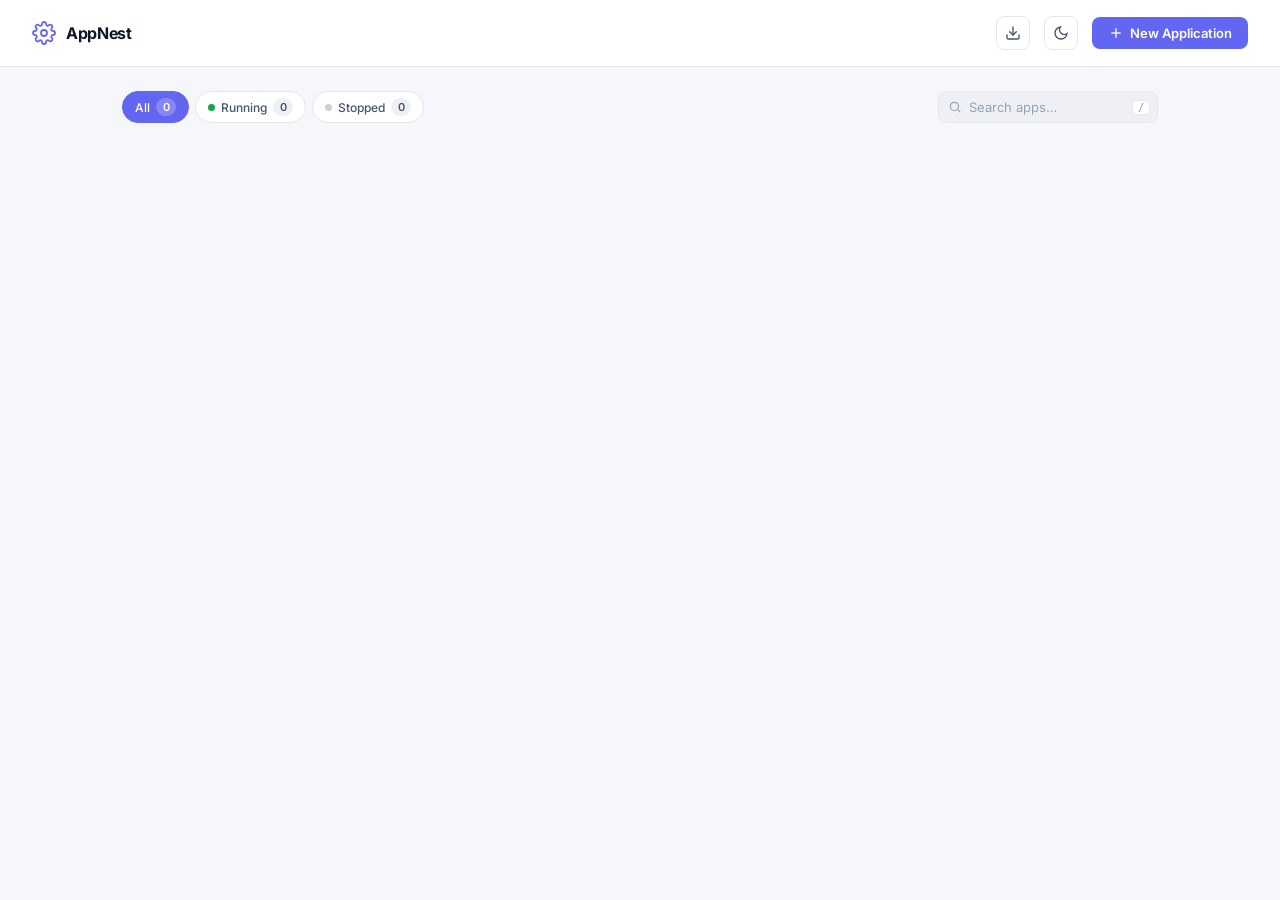
==== commit 3a34a98b: "feat: Merge runtime and build logs into a single view and remove tab navigation" ====
--- a/app/public/index.html
+++ b/app/public/index.html
@@ -26,6 +26,9 @@
       <h1>AppNest</h1>
     </div>
     <div class="header-right">
+      <button class="theme-toggle" id="btnCheckUpdate" title="Check for updates" aria-label="Check for updates">
+        <svg viewBox="0 0 24 24" fill="none" stroke="currentColor" stroke-width="2" stroke-linecap="round" stroke-linejoin="round" aria-hidden="true"><path d="M21 15v4a2 2 0 0 1-2 2H5a2 2 0 0 1-2-2v-4"/><polyline points="7 10 12 15 17 10"/><line x1="12" y1="15" x2="12" y2="3"/></svg>
+      </button>
       <button class="theme-toggle" id="btnTheme" title="Toggle theme" aria-label="Toggle theme">
         <svg class="icon-moon" viewBox="0 0 24 24" fill="none" stroke="currentColor" stroke-width="2"><path d="M21 12.79A9 9 0 1 1 11.21 3 7 7 0 0 0 21 12.79z"/></svg>
         <svg class="icon-sun" viewBox="0 0 24 24" fill="none" stroke="currentColor" stroke-width="2"><circle cx="12" cy="12" r="4"/><path d="M12 2v2M12 20v2M4.93 4.93l1.41 1.41M17.66 17.66l1.41 1.41M2 12h2M20 12h2M4.93 19.07l1.41-1.41M17.66 6.34l1.41-1.41"/></svg>
@@ -62,6 +65,12 @@
   </main>
 
   <div id="toastBox" class="toast-wrap"></div>
+  <div id="updateBanner" class="update-banner hidden" role="status" aria-live="polite">
+    <svg viewBox="0 0 24 24" fill="none" stroke="currentColor" stroke-width="2" stroke-linecap="round" stroke-linejoin="round" aria-hidden="true"><path d="M21 15v4a2 2 0 0 1-2 2H5a2 2 0 0 1-2-2v-4"/><polyline points="7 10 12 15 17 10"/><line x1="12" y1="15" x2="12" y2="3"/></svg>
+    <span id="updateBannerText">A new version of AppNest is available.</span>
+    <button class="btn btn-primary btn-sm" id="btnOpenUpdate">Open release</button>
+    <button class="icon-btn" id="btnDismissUpdate" title="Dismiss" aria-label="Dismiss update notification"><svg viewBox="0 0 24 24" fill="none" stroke="currentColor" stroke-width="2" aria-hidden="true"><line x1="18" y1="6" x2="6" y2="18"/><line x1="6" y1="6" x2="18" y2="18"/></svg></button>
+  </div>
 
   <!-- ═══ Confirm Dialog ═══ -->
   <div id="confirmModal" class="overlay hidden"><div class="overlay-bg"></div>
@@ -186,6 +195,14 @@
       <div class="dialog-head">
         <h2 id="logTitle">Logs</h2>
         <div class="head-actions">
+          <button class="btn btn-flat btn-sm" id="btnOpenFolder" title="Open project folder in file explorer">
+            <svg viewBox="0 0 24 24" fill="none" stroke="currentColor" stroke-width="2" stroke-linecap="round" stroke-linejoin="round" class="ic" aria-hidden="true"><path d="M22 19a2 2 0 0 1-2 2H4a2 2 0 0 1-2-2V5a2 2 0 0 1 2-2h5l2 3h9a2 2 0 0 1 2 2z"/></svg>
+            Folder
+          </button>
+          <button class="btn btn-flat btn-sm" id="btnOpenTerminal" title="Open a terminal in the project folder">
+            <svg viewBox="0 0 24 24" fill="none" stroke="currentColor" stroke-width="2" stroke-linecap="round" stroke-linejoin="round" class="ic" aria-hidden="true"><rect x="2" y="4" width="20" height="16" rx="2"/><polyline points="6 9 9 12 6 15"/><line x1="12" y1="15" x2="17" y2="15"/></svg>
+            Terminal
+          </button>
           <button class="btn btn-flat btn-sm" id="btnWrapLog" title="Toggle word wrap">
             <svg viewBox="0 0 24 24" fill="none" stroke="currentColor" stroke-width="2" class="ic"><path d="M3 6h18"/><path d="M3 12h15a3 3 0 1 1 0 6h-4"/><polyline points="13 16 11 18 13 20"/><path d="M3 18h4"/></svg>
             Text Wrap
@@ -202,11 +219,6 @@
         </div>
       </div>
       <div class="dialog-body">
-        <div class="tab-bar">
-          <button class="tab active" data-tab="run">Runtime</button>
-          <button class="tab" data-tab="build">Build</button>
-          <button class="tab" data-tab="applog">Persisted Log</button>
-        </div>
         <div class="log-toolbar">
           <div class="log-search">
             <svg viewBox="0 0 24 24" fill="none" stroke="currentColor" stroke-width="2"><circle cx="11" cy="11" r="7"/><line x1="21" y1="21" x2="16.65" y2="16.65"/></svg>
